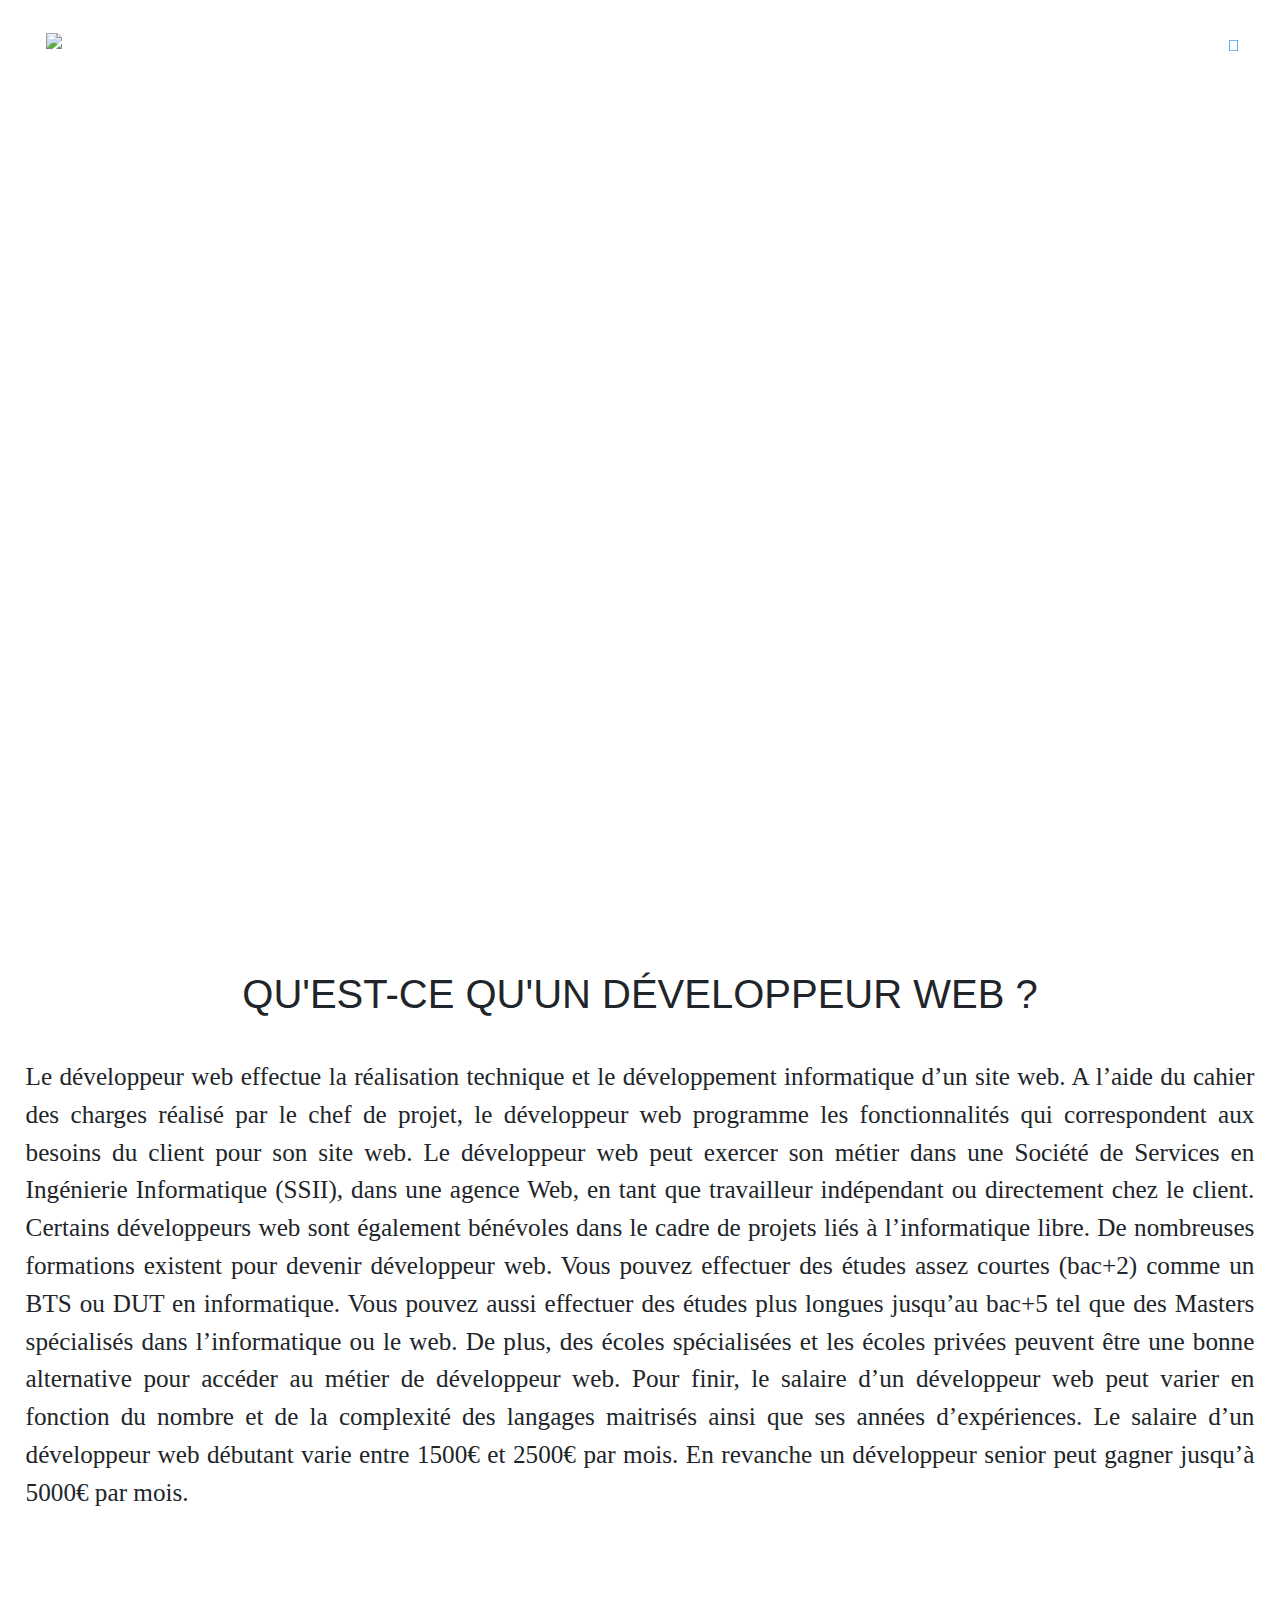
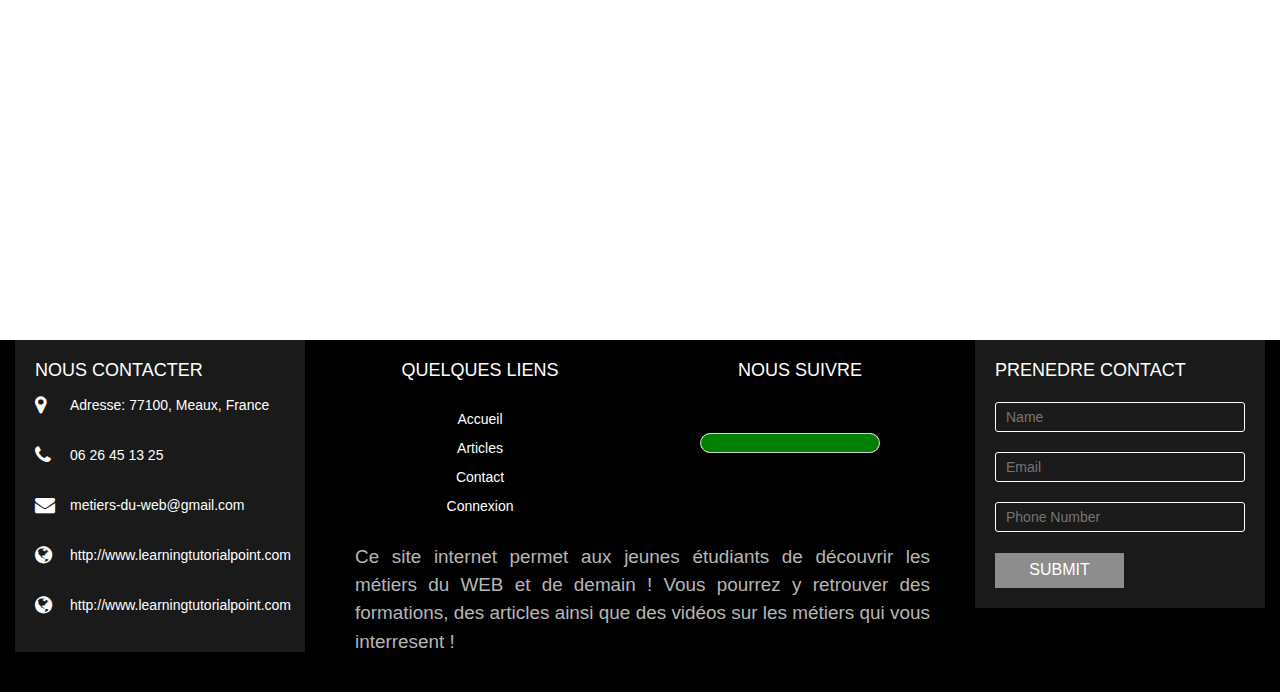
==== page/article1.html @ f85c5492 "first commit" ====
<!DOCTYPE html>
<html lang="fr">
<head>
      <meta charset="UTF-8">
      <meta name="viewport" content="width=device-width, initial-scale=1.0">
      <meta http-equiv="X-UA-Compatible" content="ie=edge">
      <title>Webeo et les métiers du web | Développeur web</title>
      <meta name="description" content="Bienvenue sur le site qui vous aidera à choisir votre métier du web ! Vous retrouverez ici l'article sur les développeurs web.">
      <link href="https://fonts.googleapis.com/css?family=Fira+Sans|Nunito:400,700&display=swap" rel="stylesheet">
      <meta name="keywords" lang="fr" content="metiers, web, formations, Webeo, developpeur, graphiste, integrateur, designer">
      <link rel="icon" type="image/png" href="img/logo.png">
      <link rel="stylesheet" href="https://stackpath.bootstrapcdn.com/bootstrap/4.3.1/css/bootstrap.min.css" integrity="sha384-ggOyR0iXCbMQv3Xipma34MD+dH/1fQ784/j6cY/iJTQUOhcWr7x9JvoRxT2MZw1T" crossorigin="anonymous">
      <link rel="stylesheet" href="../css/style.css">
      <link rel="stylesheet" href="https://maxcdn.bootstrapcdn.com/font-awesome/4.7.0/css/font-awesome.min.css">
      <link rel="stylesheet" href="https://stackpath.bootstrapcdn.com/bootstrap/4.3.1/css/bootstrap.min.css">
      <link rel="stylesheet" href="https://use.fontawesome.com/releases/v5.7.2/css/all.css" integrity="sha384-fnmOCqbTlWIlj8LyTjo7mOUStjsKC4pOpQbqyi7RrhN7udi9RwhKkMHpvLbHG9Sr" crossorigin="anonymous">
      <script src="https://code.jquery.com/jquery-3.3.1.js"></script>
</head>
<body>
      <div class="wrapper">
            <header class="header-developpeur">

                  <nav>

                        <div class="icone-menu">
                              <i class="fa fa-bars fa-2x"></i>
                        </div>

                        <div class="logo">
                      
                        	<a href="index.html"><img src="../img/logo.png" style="width: 10%;"></a>
                        </div>

                        <div class="menu">
                              <ul>
                                    <li><a href="../index.html">Accueil</a></li>
                                    <li><a href="blog.html">Articles</a></li>
                                    <li><a href="contact.html">Contact</a></li>
                                    <li><a href="connexion.html">Connexion</a></li>
                                    <a href="panier.html" <i class="fas fa-shopping-bag" text-decoration="none"></i></a>
                              </ul>
                        </div>
                  </nav>
            </header>
      </div>

      <script type="text/javascript">

      // Menu-toggle button

      $(document).ready(function() {
            $(".icone-menu").on("click", function() {
                  $("nav ul").toggleClass("showing");
            });
      });

      // Scrolling Effect

      $(window).on("scroll", function() {
            if($(window).scrollTop()) {
                  $('nav').addClass('black');
            }

            else {
                  $('nav').removeClass('black');
            }
      })
		</script>

<section class="full-page">
      <section class="top">
            <div class="contenu">
                  <h1>Qu'est-ce qu'un Développeur Web ?</h1>
            </div>
            <div class="contenu-article">
              Le développeur web effectue la réalisation technique et le développement informatique d’un site web. A l’aide du cahier des charges réalisé par le chef de projet, le développeur web programme les fonctionnalités qui correspondent aux besoins du client pour son site web. Le développeur web peut exercer son métier dans une Société de Services en Ingénierie Informatique (SSII), dans une agence Web, en tant que travailleur indépendant ou directement chez le client. Certains développeurs web sont également bénévoles dans le cadre de projets liés à l’informatique libre. De nombreuses formations existent pour devenir développeur web. Vous pouvez effectuer des études assez courtes (bac+2) comme un BTS ou DUT en informatique. Vous pouvez aussi effectuer des études plus longues jusqu’au bac+5 tel que des Masters spécialisés dans l’informatique ou le web. De plus, des écoles spécialisées et les écoles privées peuvent être une bonne alternative pour accéder au métier de développeur web. Pour finir, le salaire d’un développeur web peut varier en fonction du nombre et de la complexité des langages maitrisés ainsi que ses années d’expériences. Le salaire d’un développeur web débutant varie entre 1500€ et 2500€ par mois. En revanche un développeur senior peut gagner jusqu’à 5000€ par mois.
            </div>
            <div>
              <center><iframe width="1100" height="615" src="https://www.youtube.com/embed/6ALDzbxuk3g" frameborder="0" allow="accelerometer; autoplay; encrypted-media; gyroscope; picture-in-picture" allowfullscreen></iframe></center>
            </div> 
      </section>
</section>

<div class="footer-wrapper">
  <div class="top-img"></div>
  <div class="container-fluid">
    

    <div class="footer-mid-part">
      <div class="row">
        <div class="col-lg-3 col-md-6 col-sm-12">
          <div class="footer-section-one">
            <div class="footer-heading"><h2>Nous contacter</h2></div>
 <div class="footer-contact-box">
            <div class="footer-contact-icon"><i class="fa fa-map-marker"></i></div>
            <div class="footer-contact-text">
              <p>Adresse: 77100, Meaux, France</p>
            </div>
            <div class="clr"></div>
          </div>

           <div class="footer-contact-box">
            <div class="footer-contact-icon"><i class="fa fa-phone"></i></div>
            <div class="footer-contact-text">
              <p><a href="tel:+012-3456-789">06 26 45 13 25</a></p>
            </div>
            <div class="clr"></div>
          </div>

           

           <div class="footer-contact-box">
            <div class="footer-contact-icon"><i class="fa fa-envelope"></i></div>
            <div class="footer-contact-text">
              <p><a href="mailto:info@learningtutorialpoingt.com">metiers-du-web@gmail.com</a></p>
            </div>
            <div class="clr"></div>
          </div>

           <div class="footer-contact-box">
            <div class="footer-contact-icon"><i class="fa fa-globe"></i></div>
            <div class="footer-contact-text">
               <p><a href="http://www.learningtutorialpoint.com">http://www.learningtutorialpoint.com</a></p>
            </div>
            <div class="clr"></div>
          </div>

          <div class="footer-contact-box">
            <div class="footer-contact-icon"><i class="fa fa-globe"></i></div>
            <div class="footer-contact-text">
               <p><a href="http://www.learningtutorialpoint.com">http://www.learningtutorialpoint.com</a></p>
            </div>
            <div class="clr"></div>
          </div>


          </div>

        </div>
        <div class="col-lg-3 col-md-6 col-sm-12">
          <div class="footer-section-two">
            <div class="footer-heading"><h2>Quelques liens</h2></div>
            <div class="footer-link">
              <ul>
                <li><a href="../index.html">Accueil</a></li>
                <li><a href="blog.html">Articles</a></li>
                <li><a href="contact.html">Contact</a></li>
                <li><a href="connexion.html">Connexion</a></li>
              </ul>
              <p class="pitch">Ce site internet permet aux jeunes étudiants de découvrir les métiers du WEB et de demain ! Vous pourrez y retrouver des formations, des articles ainsi que des vidéos sur les métiers qui vous interresent !</p>
            </div>
          </div>
        </div>
        <div class="col-lg-3 col-md-6 col-sm-12">
          <div class="footer-section-two">
            <div class="footer-heading"><h2>Nous suivre</h2></div>
             <div class="footer-link-icons">
              <a href="https://twitter.com/" class="twitter" target="blank"><i class="fab fa-twitter fa-lg white-text  mr-3 fa-2x"></i></a>
              <a href="https://fr-fr.facebook.com/" class="facebook" target="blank"><i class="fab fa-facebook-f fa-lg white-text mr-3 fa-2x"></i></a>
              <a href="https://www.instagram.com/?hl=fr" class="instagram" target="blank"><i class="fab fa-instagram fa-lg white-text  mr-3 fa-2x"></i></a>
              <a href="https://www.google.fr/" class="google" target="blank"><i class="fab fa-google fa-lg white-text  mr-3 fa-2x"></i></a>
              <a href="https://www.linkedin.com/" class="linkedin" target="blank"><i class="fab fa-linkedin-in fa-lg white-text  mr-3 fa-2x"></i></a>
              <section>
              <div class="loader">
                <a href="loader.html"><div class="loader-active"></div></a>
              </div>
              </section>

            </div>
          </div>
        </div>
        <div class="col-lg-3 col-md-6 col-sm-12">
          <div class="footer-section-three">
            <div class="footer-heading"><h2>Prenedre contact</h2></div>
             <div class="footer-form">
               <form method="post" action="#">
                 <div class="footer-form-box">
                   <input type="text" class="footer-form-style" placeholder="Name">
                 </div>
                 <div class="footer-form-box">
                   <input type="text" class="footer-form-style" placeholder="Email">
                 </div>
                 <div class="footer-form-box">
                   <input type="text" class="footer-form-style" placeholder="Phone Number">
                 </div>
                 <div class="footer-form-box">
                   <input type="submit" class="footer-form-submit-style" value="SUBMIT" ">
                 </div>
               </form>
             </div>

          </div>
        </div>
      </div>
    </div>
  </div>
</div>

<script src="https://code.jquery.com/jquery-3.3.1.slim.min.js" integrity="sha384-q8i/X+965DzO0rT7abK41JStQIAqVgRVzpbzo5smXKp4YfRvH+8abtTE1Pi6jizo" crossorigin="anonymous"></script>
<script src="https://cdnjs.cloudflare.com/ajax/libs/popper.js/1.14.7/umd/popper.min.js" integrity="sha384-UO2eT0CpHqdSJQ6hJty5KVphtPhzWj9WO1clHTMGa3JDZwrnQq4sF86dIHNDz0W1" crossorigin="anonymous"></script>
<script src="https://stackpath.bootstrapcdn.com/bootstrap/4.3.1/js/bootstrap.min.js" integrity="sha384-JjSmVgyd0p3pXB1rRibZUAYoIIy6OrQ6VrjIEaFf/nJGzIxFDsf4x0xIM+B07jRM" crossorigin="anonymous"></script>


</body>
<script src="https://maxcdn.bootstrapcdn.com/bootstrap/3.3.7/js/bootstrap.min.js" integrity="sha384-Tc5IQib027qvyjSMfHjOMaLkfuWVxZxUPnCJA7l2mCWNIpG9mGCD8wGNIcPD7Txa" crossorigin="anonymous"></script>
</html>
---- css/style.css ----
html,
body {
  margin: 0;
  padding: 0;
  width: 100%;
}

body {
  font-family: "Helvetica Neue", sans-serif;
  font-weight: lighter;
}

img[src="https://cdn.000webhost.com/000webhost/logo/footer-powered-by-000webhost-white2.png"] {
  display: none;
}

.body2 {
  margin: 0;
  padding: 0;
  background-image: linear-gradient(to right bottom, #b83fd5, #8969e9, #5a83ec, #4194e2, #51a0d1);
  background-size: cover;
  background-repeat: no-repeat;
  height: 100%;
  font-family: "Numans", sans-serif;
}

#login .container #login-row #login-column #login-box {
  margin-top: 120px;
  max-width: 300%;
  height: 300%;
  border: 1px solid #9c9c9c;
  background-color: #eaeaea;
}
#login .container #login-row #login-column #login-box #login-form {
  padding: 20px;
}
#login .container #login-row #login-column #login-box #login-form #register-link {
  margin-top: -85px;
}

.header1 {
  width: 100%;
  height: 100vh;
  background: url(../img/metiers5.jpg) no-repeat 50% 50%;
  background-size: cover;
}

.header-developpeur {
  width: 100%;
  height: 100vh;
  background: url(../img/developpeur2.jpg) no-repeat 50% 50%;
  background-size: cover;
}

.header2 {
  width: 100%;
  height: 40vh;
  background-size: cover;
}

.contenu {
  width: 94%;
  margin: 4em auto;
  font-size: 10px;
  line-height: 30px;
  text-align: justify;
}

.logo {
  position: fixed;
  float: left;
  margin: 10px 46px;
}

nav {
  position: fixed;
  width: 100%;
  line-height: 60px;
  z-index: 99999;
}

nav ul {
  line-height: 60px;
  list-style: none;
  background: rgba(0, 0, 0, 0);
  overflow: hidden;
  color: #fff;
  padding: 0;
  text-align: right;
  margin: 0;
  padding-right: 40px;
  transition: 1s;
}

nav.black ul {
  background: #000;
}

nav ul li {
  display: inline-block;
  padding: 16px 40px;
}

nav ul li a {
  text-decoration: none;
  color: #fff;
  font-size: 16px;
}

nav ul li a:hover {
  text-decoration: none;
  color: #fff;
  font-size: 16px;
}

.icone-menu {
  line-height: 60px;
  width: 100%;
  background: #000;
  text-align: right;
  box-sizing: border-box;
  padding: 15px 24px;
  cursor: pointer;
  color: #fff;
  display: none;
}

@media (max-width: 786px) {
  .logo {
    position: fixed;
    top: 0;
    margin-top: 16px;
  }

  nav ul {
    max-height: 0px;
    background: #000;
  }

  nav.black ul {
    background: #000;
  }

  .showing {
    max-height: 34em;
  }

  nav ul li {
    box-sizing: border-box;
    width: 100%;
    padding: 24px;
    text-align: center;
  }

  .icone-menu {
    display: block;
  }
}

.top {
  width: 100%;
  max-width: 1800px;
  height: 1000px;
  display: block;
  margin: 0 auto;
  background: white;
}

section.top article {
  height: 300px;
  float: left;
  border-radius: 4px;
  overflow: hidden;
  transition: 0.4s ease;
}

section.top article:hover {
  background: #f4f5f5;
  box-shadow: 0 1px 5px #000000;
  transition: 0.4s ease;
}

section.top article {
  width: 30%;
  height: 300px;
  margin-top: 20px;
  background: #0000;
  float: left;
}

section.full-page {
  width: 100%;
  height: 100%;
  display: block;
  background: grey;
}

section.full-page2 {
  width: 100%;
  height: 100%;
  display: block;
  background: white;
}

.col-4 {
  width: 30%;
  margin: 0 1.2%;
  display: table;
  border-radius: 2px;
}

div.picture img {
  width: 100%;
}

article.post h3,
article.post p {
  padding: 1px 5px;
  text-align: justify;
}

article.post a {
  text-decoration: none;
  color: black;
}

@media screen and (max-width: 769px) {
  .col-4 {
    width: 94%;
  }
}

article.post h3 {
  font-size: 22px;
  text-align: center;
}

h1 {
  text-align: center;
}

.noir {
  background: black;
}

.contenu-article {
  margin-right: 2%;
  margin-left: 2%;
  text-align: justify;
  font-family: "Lato";
  font-size: 2.8vh;
}

.panier-article {
  position: relative;
  left: 10%;
  padding-top: 10%;
}

.panier-quantite {
  position: relative;
  left: 60%;
  display: inline;
}

.panier-prix {
  position: relative;
  left: 90%;
}

#panier {
  overflow: auto;
  text-align: center;
}
#panier-article {
  float: left;
  padding-left: 7%;
}
#panier-quantite {
  float: right;
  padding-right: 7%;
}
#panier-prix {
  display: inline;
}

#hr-panier {
  border: 0;
  height: 1px;
  background: #333;
  background-image: linear-gradient(to right, #ddd, #333, #ddd);
}

#panier h2 {
  font-size: 180%;
  font-family: "Lato";
  color: #595959;
}

article h1 {
  font-size: 250%;
  font-family: "Lato";
}

#contenu-panier img {
  position: relative;
  padding-left: 4.2%;
}

#contenu-panier p {
  float: right;
  padding-right: 6.5%;
  font-size: 150%;
  font-weight: bold;
}

.plus-minus-input {
  position: relative;
  padding-left: 41.5%;
}

.plus-minus-input .input-group-field {
  text-align: center;
  margin-left: 0.5rem;
  margin-right: 0.5rem;
  padding: 1rem;
}

.plus-minus-input .input-group-field::-webkit-inner-spin-button,
.plus-minus-input .input-group-field ::-webkit-outer-spin-button {
  -webkit-appearance: none;
  appearance: none;
}

.plus-minus-input .input-group-button .circle {
  border-radius: 50%;
  padding: 0.5em 0.8em;
}

.info-moi {
  position: relative;
  padding-top: 10%;
}
.location {
  position: relative;
  padding-top: 5%;
}

.texte-info {
  margin-right: 2%;
  margin-left: 2%;
  padding-top: 4%;
  text-align: justify;
  font-family: "Lato";
  font-size: 2.8vh;
}

.me-contacter {
  padding-top: 6%;
}

div iframe {
  position: relative;
  padding-top: 5%;
}

* {
  margin: 0px;
  padding: 0px;
  box-sizing: border-box;
}
body {
  font-family: "Lato";
}
.clr {
  clear: both;
}
.footer-wrapper {
  width: 100%;
  height: auto;
  min-height: 250px;
  margin: auto;
  background-image: url(footer-bg.jpg);
  background-position: center;
  background-repeat: no-repeat;
  background-attachment: fixed;
  background-size: cover;
  overflow: hidden;
  position: relative;
  padding-top: 0px;
  background: black;
}
.footer-social-icons {
  width: 100%;
  height: auto;
  margin: auto;
  margin-bottom: 40px;
}
.footer-social-icons ul {
  margin: 0px;
  padding: 0px;
  text-align: center;
}
.footer-social-icons ul li {
  display: inline-block;
  margin-right: 2px;
  width: 36px;
  height: 36px;
  text-align: center;
}
.footer-social-icons ul li a {
  color: #fff;
  display: block;
  font-size: 22px;
  text-shadow: 0px 0px 5px rgba(0, 0, 0, 0.75);
}
.footer-social-icons ul li a i {
  line-height: 36px;
}
.footer-social-icons ul li:nth-child(1) {
  background: #3b5998;
}
.footer-social-icons ul li:nth-child(2) {
  background: #1da1f2;
}
.footer-social-icons ul li:nth-child(3) {
  background: #25d366;
}
.footer-social-icons ul li:nth-child(4) {
  background: #c32aa3;
}
.footer-social-icons ul li:nth-child(5) {
  background: #007bb5;
}
.footer-social-icons ul li:nth-child(6) {
  background: #ff0000;
}
.footer-social-icons ul li:nth-child(7) {
  background: #db4437;
}
.footer-social-icons ul li:nth-child(8) {
  background: #00aff0;
}
.footer-social-icons ul li:nth-child(9) {
  background: #09b83e;
}
.footer-social-icons ul li:nth-child(10) {
  background: #bd081c;
}
.footer-mid-part {
  width: 100%;
  height: auto;
  margin: auto;
}
.footer-section-one {
  width: 100%;
  height: auto;
  margin: auto;
  padding: 20px 20px;
  background: rgba(255, 255, 255, 0.1);
}
.footer-section-two {
  width: 100%;
  height: auto;
  margin: auto;
  padding: 20px 20px;
}
.footer-section-three {
  width: 100%;
  height: auto;
  margin: auto;
  padding: 20px 20px;
  background: rgba(255, 255, 255, 0.1);
}
.footer-heading {
  width: 100%;
  height: auto;
  margin: auto;
}
.footer-heading h2 {
  font-size: 18px;
  text-align: left;
  color: #fff;
  text-transform: uppercase;
  margin: 0px;
}
.footer-contact-box {
  width: 100%;
  height: auto;
  margin: auto;
  margin-top: 13px;
}
.footer-contact-icon {
  width: 25px;
  height: 25px;
  float: left;
}
.footer-contact-icon i {
  color: #fff;
  font-size: 20px;
}
.footer-contact-text {
  width: 85%;
  height: auto;
  float: left;
  margin-left: 10px;
}
.footer-contact-text p {
  font-size: 14px;
  text-align: left;
  color: #fff;
  cursor: pointer;
}
.footer-contact-text p a {
  font-size: 14px;
  text-align: left;
  color: #fff;
  text-decoration: none;
}
.footer-contact-text p:hover {
  color: #13c9e1;
}
.footer-contact-box:hover .footer-contact-icon i {
  color: #13c9e1;
}
.footer-contact-box:hover .footer-contact-text p a {
  color: #13c9e1;
}
.footer-link {
  width: 100%;
  height: auto;
  margin: auto;
  margin-top: 20px;
}
.footer-link ul {
  margin: 0px;
  padding: 0px;
}
.footer-link ul li {
  list-style-type: none;
  text-align: center;
  padding-top: 5px;
}
.footer-link ul li a {
  font-size: 14px;
  color: #fff;
  text-decoration: none;
  text-transform: capitalize;
}
.footer-link ul li a:hover {
  color: #13c9e1;
}
.footer-link-icons {
  margin-top: 10%;
  margin-left: 10%;
}

.footer-section-two .footer-heading h2 {
  text-align: center;
}
.footer-form {
  width: 100%;
  height: auto;
  margin: auto;
  margin-top: 20px;
}
.footer-form-box {
  width: 100%;
  height: auto;
  margin: auto;
  margin-top: 20px;
}
.footer-form-style {
  width: 100%;
  height: 40px;
  border-left: none;
  border-top: none;
  border-right: none;
  border-bottom: 1px solid rgba(255, 255, 255, 0.1);
  background: transparent;
  font-size: 14px;
  text-align: left;
  padding: 0px 10px;
  color: #fff;
}
.footer-form-submit-style {
  width: 129px;
  height: 35px;
  font-size: 16px;
  text-align: center;
  color: #fff;
  text-transform: uppercase;
  background: rgba(255, 255, 255, 0.5);
  border: none;
  margin-top: 1px;
}
.footer-form-submit-style:active {
  background: #13c9e1;
}
.footer-bottom {
  width: 100%;
  height: auto;
  margin: auto;
  margin-top: 10px;
  margin-bottom: 10px;
}
.footer-bottom {
  font-size: 14px;
  text-align: center;
  color: #fff;
}
.top-img {
  position: absolute;
  background: url(top-divder.png);
  top: -20px;
  left: 0px;
  width: 100%;
  height: 55px;
}
h1 {
  font-size: 60px;
  text-align: center;
  text-transform: uppercase;
  padding-top: 30px;
}
h1 span {
  color: #f00;
}
/*RESPONSIVE CODE*/
@media only screen and (max-width: 1199px) {
  .footer-wrapper {
    position: relative;
    background-attachment: scroll;
  }
  h1 {
    font-size: 4vw !important;
    padding-top: 10px;
    padding-bottom: 10px;
  }
  .footer-section-one {
    padding: 12px;
  }
  .footer-social-icons ul li {
    margin-bottom: 5px;
  }
}

.twitter {
  width: 220px;
  text-decoration: none;
}

.col-lg-3 col-md-6 col-sm-12 section {
  width: 20%;
  margin: 50 auto;
}

.loader {
  width: 80%;
  height: 20px;
  background: white;
  border-radius: 10px;
  border: 1px solid lightgrey;
  overflow: hidden;
}

.loader-active {
  width: 100%;
  height: 100%;
  background: green;
  animation-name: loader;
  animation-duration: 4s;
  animation-iteration-count: infinite; /*1, 2, more or infinite */
  animation-timing-function: linear; /* ease, ease-in, ease-in-out, linear, cubic-bezier(x1, y1, x2, y2) */
  /*
   animation-delay: 2s;
  */
}

@keyframes loader {
  0% {
    background-color: #1b80cd;
    width: 0%;
  }
  50% {
    background-color: #a23daf;
    width: 50%;
  }
  100% {
    background-color: #ff0000;
    width: 100%;
  }
}

.lds-facebook {
  display: inline-block;
  position: relative;
  width: 64px;
  height: 64px;
}
.lds-facebook div {
  display: inline-block;
  position: absolute;
  left: 6px;
  width: 13px;
  background: #fff;
  animation: lds-facebook 1.2s cubic-bezier(0, 0.5, 0.5, 1) infinite;
}
.lds-facebook div:nth-child(1) {
  left: 6px;
  animation-delay: -0.24s;
}
.lds-facebook div:nth-child(2) {
  left: 26px;
  animation-delay: -0.12s;
}
.lds-facebook div:nth-child(3) {
  left: 45px;
  animation-delay: 0;
}
@keyframes lds-facebook {
  0% {
    top: 6px;
    height: 51px;
  }
  50%,
  100% {
    top: 19px;
    height: 26px;
  }
}

.titre-connexion {
  font-size: 6vw;
  text-align: center;
  margin-bottom: -21px;
  display: block;
}

.titre-connexion span {
  font-size: 2vw;
  text-align: center;
  display: block;
  margin-bottom: 25px;
}
.login {
  width: 20%;
  text-align: center;
  background: #fff;
  height: 300px;
  padding: 10px;
  margin: 50px auto;
}

.login2 {
  width: 20%;
  text-align: center;
  background: #fff;
  height: 350px;
  padding: 10px;
  margin: 50px auto;
}

.div-utilisateur {
  color: #888888;
  text-align: left;
  font-size: 19px;
  margin-top: 15px;
}
.giris {
  width: 100%;
  height: 40px;
  margin-top: 10px;
  border: none;
  background: #e5e5e5;
  outline: none;
  padding: 0 10px;
}
.butonlogin {
  width: 100%;
  margin-top: 10px;
  height: 40px;
  font-weight: bold;
  background: #2196f3;
  border: none;
  color: #fff;
  transition: all 250ms;
}
.butonlogin:hover {
  background: #1e88e5;
}

.pas-encore-inscrit {
  position: relative;
  padding-top: 10px;
}

.section-connexion {
  height: 90vh;
}

.hr-connexion {
  border: 1px solid #ccc;
}

/* FORMULAIRE DE CONTACT*/

.formulaire {
  margin-top: 1%;
  margin-left: 5%;
  width: 50%;
}

input[type="text"] {
  border-radius: 3px;
  border: 0.3px solid;
  height: 30px;
}

#nom1 {
  position: relative;
  margin-left: 10%;
  padding-top: 10%;
}

#prenom1 {
  position: relative;
  margin-left: 10%;
}

#email1 {
  position: relative;
  margin-left: 10%;
}

#telephone1 {
  position: relative;
  margin-left: 10%;
}

.textarea {
  margin-left: 55%;
  margin-top: -12.7%;
  width: 30%;
}

.hr-contact {
  border-left: 1px solid black;
  height: 205px;
  position: absolute;
  left: 50.8%;
  top: 228%;
}

.pitch {
  color: #b6b6b6;
  font-size: 2.1vh;
  position: relative;
  padding-top: 10%;
  width: 230%;
  text-align: justify;
}

.bouton-paiement a {
  position: relative;
  margin-top: -10%;
  margin-left: 72%;
  width: 25%;
}

.btn-success {
  position: relative;
  margin-left: 40%;
  margin-top: 3%;
  margin-bottom: 10%;
}

.infos {
  position: relative;
  margin-top: -21%;
}
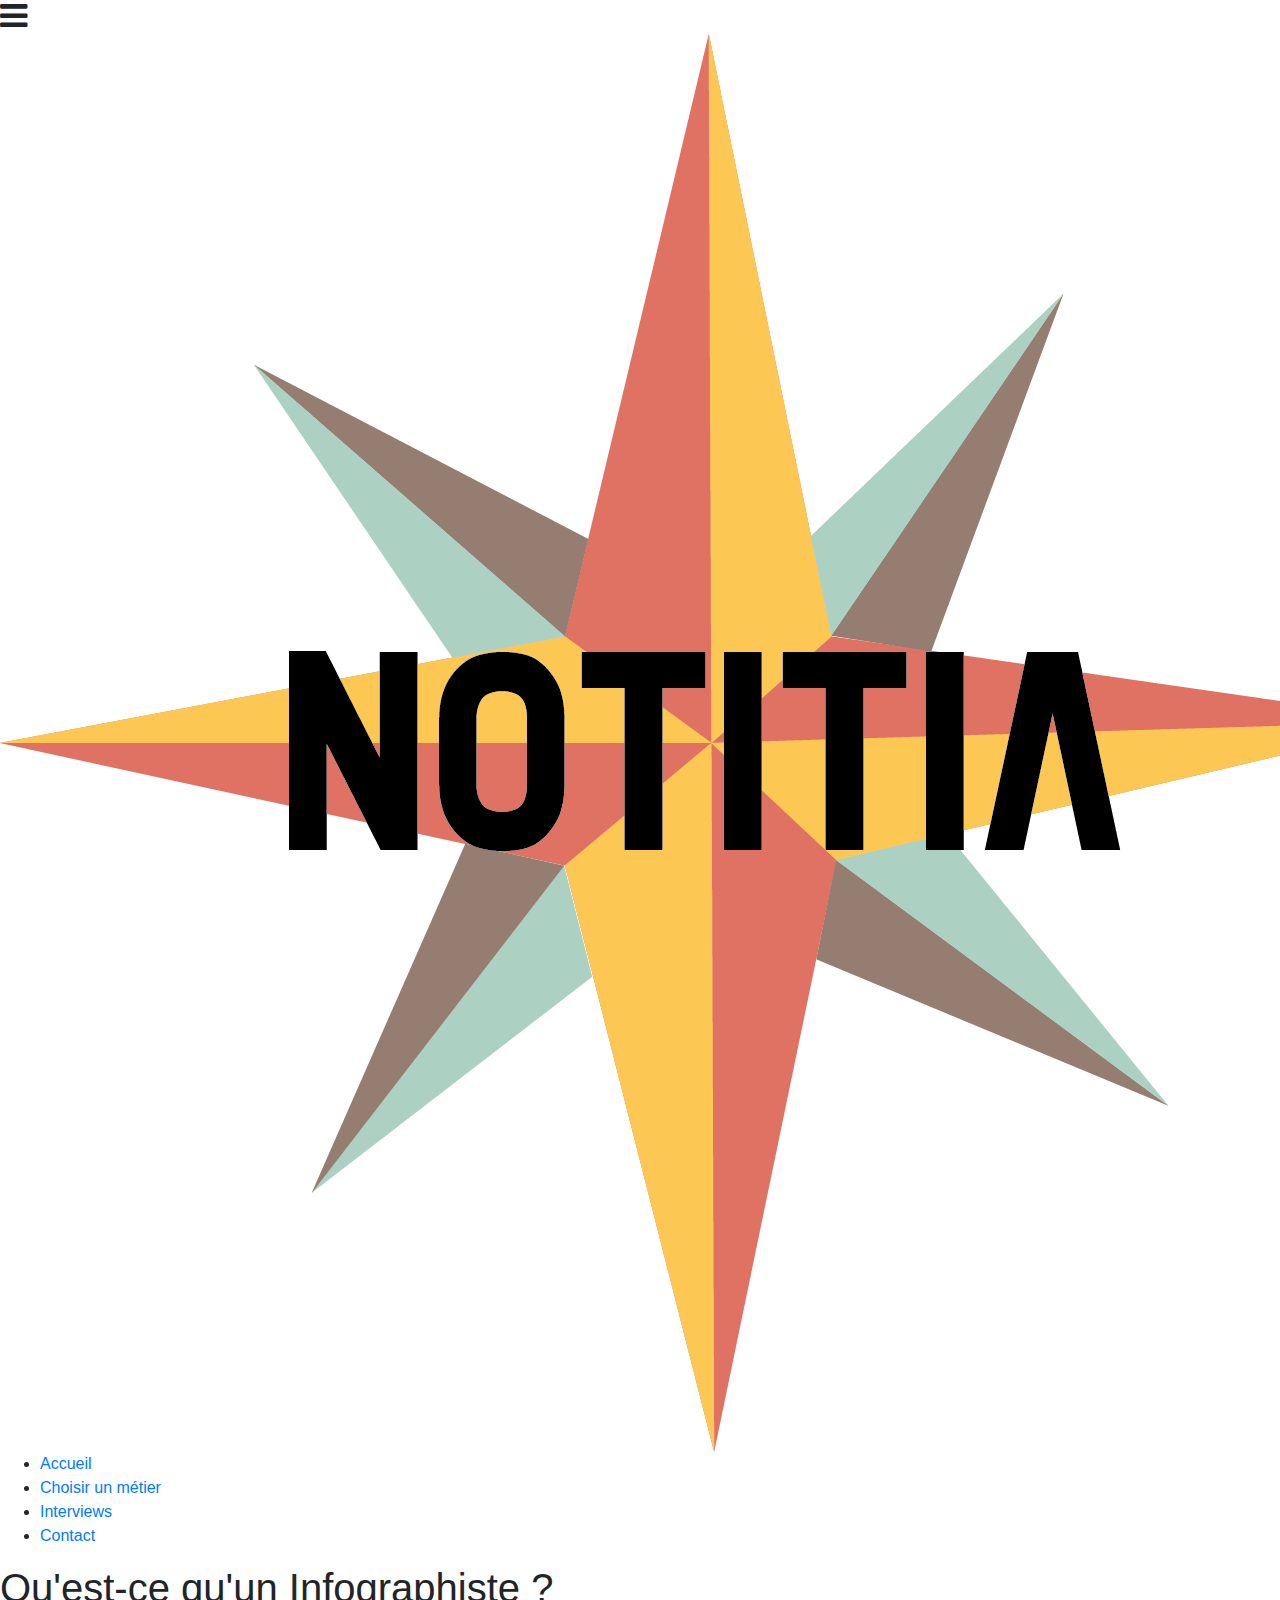
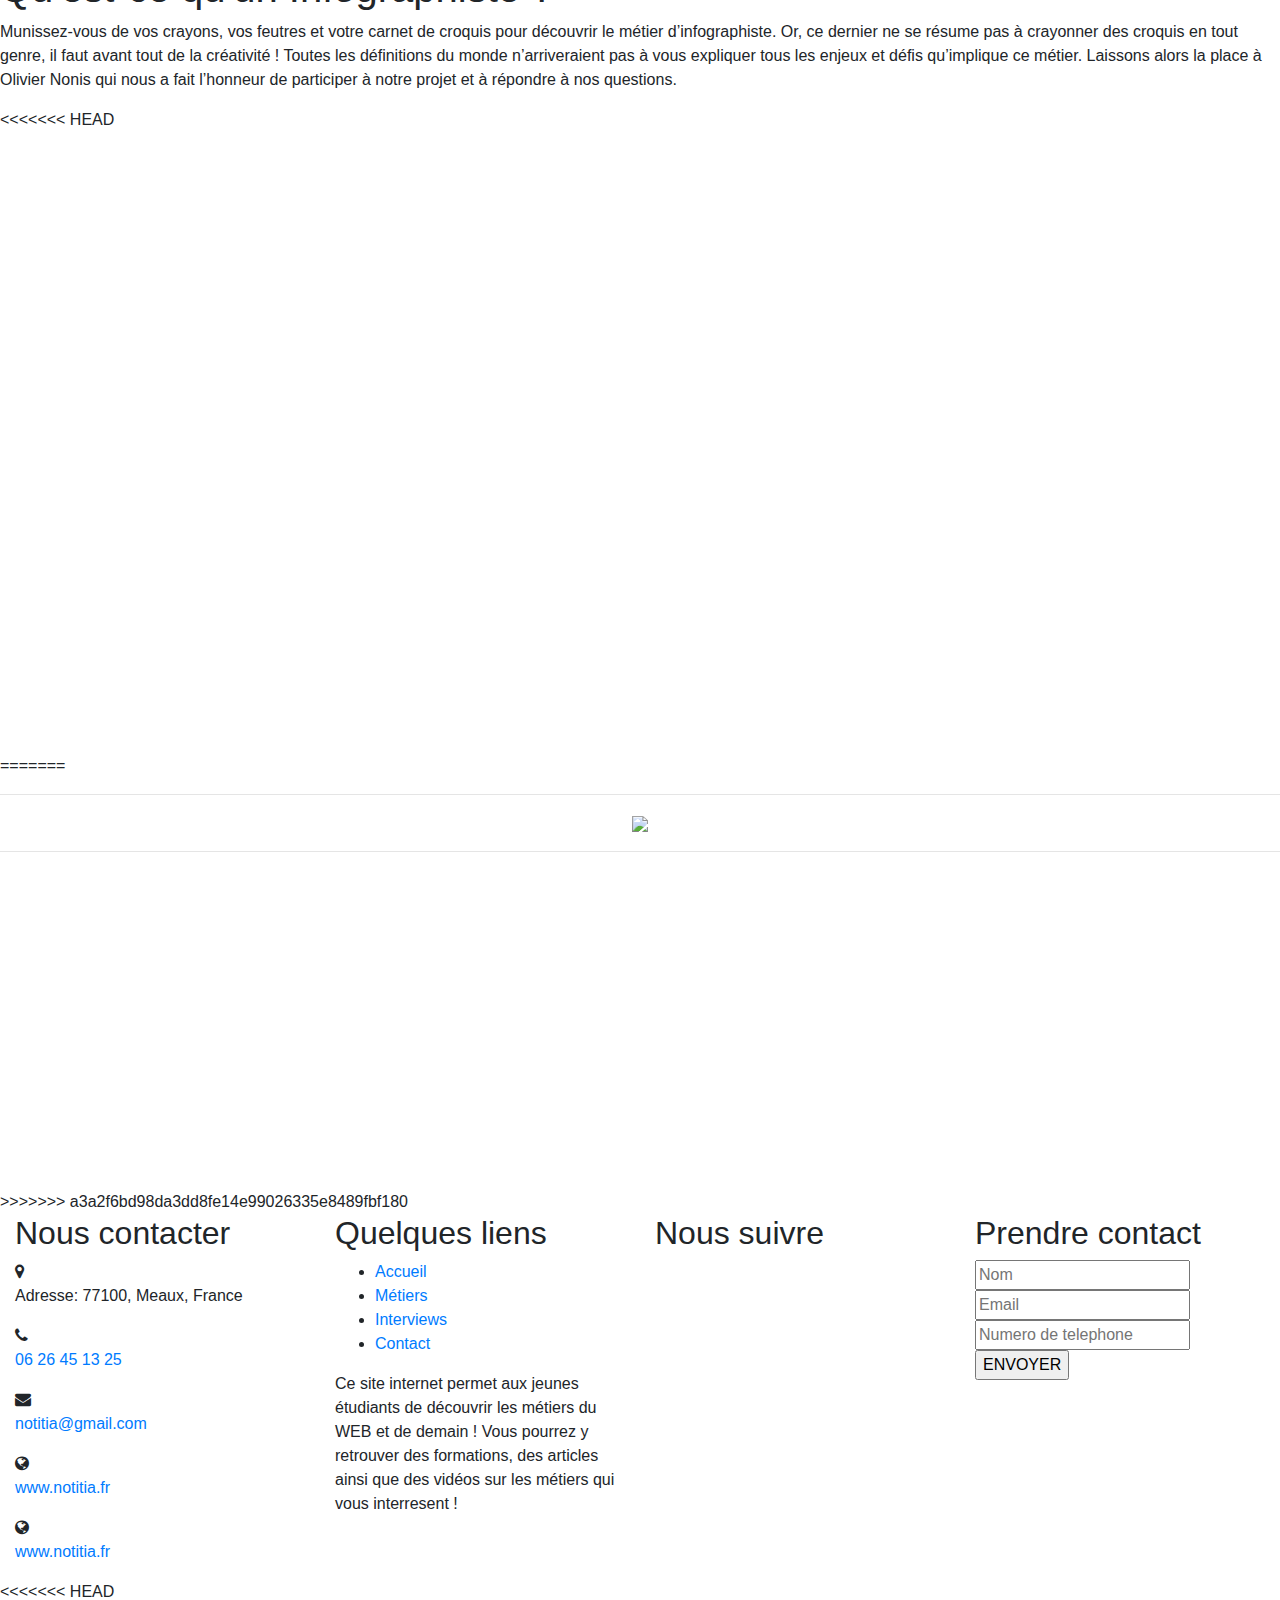
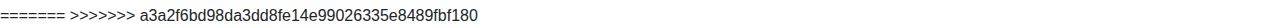
==== commit 2d773332: "first commit" ====
--- a/page/article1.html
+++ b/page/article1.html
@@ -4,21 +4,22 @@
       <meta charset="UTF-8">
       <meta name="viewport" content="width=device-width, initial-scale=1.0">
       <meta http-equiv="X-UA-Compatible" content="ie=edge">
-      <title>Webeo et les métiers du web | Développeur web</title>
+      <title>Notitia | Fiche métier</title>
       <meta name="description" content="Bienvenue sur le site qui vous aidera à choisir votre métier du web ! Vous retrouverez ici l'article sur les développeurs web.">
       <link href="https://fonts.googleapis.com/css?family=Fira+Sans|Nunito:400,700&display=swap" rel="stylesheet">
       <meta name="keywords" lang="fr" content="metiers, web, formations, Webeo, developpeur, graphiste, integrateur, designer">
-      <link rel="icon" type="image/png" href="img/logo.png">
+      <link rel="icon" type="image/png" href="../img/logo_notitia.png">
       <link rel="stylesheet" href="https://stackpath.bootstrapcdn.com/bootstrap/4.3.1/css/bootstrap.min.css" integrity="sha384-ggOyR0iXCbMQv3Xipma34MD+dH/1fQ784/j6cY/iJTQUOhcWr7x9JvoRxT2MZw1T" crossorigin="anonymous">
       <link rel="stylesheet" href="../css/style.css">
       <link rel="stylesheet" href="https://maxcdn.bootstrapcdn.com/font-awesome/4.7.0/css/font-awesome.min.css">
       <link rel="stylesheet" href="https://stackpath.bootstrapcdn.com/bootstrap/4.3.1/css/bootstrap.min.css">
       <link rel="stylesheet" href="https://use.fontawesome.com/releases/v5.7.2/css/all.css" integrity="sha384-fnmOCqbTlWIlj8LyTjo7mOUStjsKC4pOpQbqyi7RrhN7udi9RwhKkMHpvLbHG9Sr" crossorigin="anonymous">
+      <link href="https://fonts.googleapis.com/css?family=Josefin+Sans|Raleway|Roboto+Slab&display=swap" rel="stylesheet">
       <script src="https://code.jquery.com/jquery-3.3.1.js"></script>
 </head>
-<body>
+<body class="body">
       <div class="wrapper">
-            <header class="header-developpeur">
+            <header class="header1">
 
                   <nav>
 
@@ -28,53 +29,34 @@
 
                         <div class="logo">
                       
-                        	<a href="index.html"><img src="../img/logo.png" style="width: 10%;"></a>
+                        	<a href="../index.html"><img src="../img/logo_notitia.png" class="img-responsive"></a>
                         </div>
 
                         <div class="menu">
                               <ul>
                                     <li><a href="../index.html">Accueil</a></li>
-                                    <li><a href="blog.html">Articles</a></li>
-                                    <li><a href="contact.html">Contact</a></li>
-                                    <li><a href="connexion.html">Connexion</a></li>
-                                    <a href="panier.html" <i class="fas fa-shopping-bag" text-decoration="none"></i></a>
+                                    <li><a href="blog.html">Choisir un métier</a></li>
+                                    <li><a href="contact.html">Interviews</a></li>
+                                    <li><a href="contact-essai.html">Contact</a></li>
                               </ul>
                         </div>
                   </nav>
             </header>
       </div>
 
-      <script type="text/javascript">
-
-      // Menu-toggle button
-
-      $(document).ready(function() {
-            $(".icone-menu").on("click", function() {
-                  $("nav ul").toggleClass("showing");
-            });
-      });
-
-      // Scrolling Effect
-
-      $(window).on("scroll", function() {
-            if($(window).scrollTop()) {
-                  $('nav').addClass('black');
-            }
-
-            else {
-                  $('nav').removeClass('black');
-            }
-      })
-		</script>
+      
 
 <section class="full-page">
       <section class="top">
             <div class="contenu">
-                  <h1>Qu'est-ce qu'un Développeur Web ?</h1>
-            </div>
-            <div class="contenu-article">
-              Le développeur web effectue la réalisation technique et le développement informatique d’un site web. A l’aide du cahier des charges réalisé par le chef de projet, le développeur web programme les fonctionnalités qui correspondent aux besoins du client pour son site web. Le développeur web peut exercer son métier dans une Société de Services en Ingénierie Informatique (SSII), dans une agence Web, en tant que travailleur indépendant ou directement chez le client. Certains développeurs web sont également bénévoles dans le cadre de projets liés à l’informatique libre. De nombreuses formations existent pour devenir développeur web. Vous pouvez effectuer des études assez courtes (bac+2) comme un BTS ou DUT en informatique. Vous pouvez aussi effectuer des études plus longues jusqu’au bac+5 tel que des Masters spécialisés dans l’informatique ou le web. De plus, des écoles spécialisées et les écoles privées peuvent être une bonne alternative pour accéder au métier de développeur web. Pour finir, le salaire d’un développeur web peut varier en fonction du nombre et de la complexité des langages maitrisés ainsi que ses années d’expériences. Le salaire d’un développeur web débutant varie entre 1500€ et 2500€ par mois. En revanche un développeur senior peut gagner jusqu’à 5000€ par mois.
-            </div>
+                  <h1 class="h2-center">Qu'est-ce qu'un Infographiste ?</h1>
+            </div>
+            <div class="content2">
+              <p class="texte-info">
+                Munissez-vous de vos crayons, vos feutres et votre carnet de croquis pour découvrir le métier d’infographiste. Or, ce dernier ne se résume pas à crayonner des croquis en tout genre, il faut avant tout de la créativité ! Toutes les définitions du monde n’arriveraient pas à vous expliquer tous les enjeux et défis qu’implique ce métier. Laissons alors la place à Olivier Nonis qui nous a fait l’honneur de participer à notre projet et à répondre à nos questions. 
+              </p>
+            </div>
+<<<<<<< HEAD
             <div>
               <center><iframe width="1100" height="615" src="https://www.youtube.com/embed/6ALDzbxuk3g" frameborder="0" allow="accelerometer; autoplay; encrypted-media; gyroscope; picture-in-picture" allowfullscreen></iframe></center>
             </div> 
@@ -82,124 +64,146 @@
 </section>
 
 <div class="footer-wrapper">
+=======
+            <hr class="shine">
+            <center><a href="fiche-metier.html" target="_blank"><img class="fiche-metier" src="../img/capt2.png"></a></center>
+            <hr class="shine">
+            <div class="video-container2">
+                    <center><iframe width="560" height="315" src="https://www.youtube.com/embed/--oTQCysVTs" frameborder="0" allow="accelerometer; autoplay; encrypted-media; gyroscope; picture-in-picture" allowfullscreen></iframe></center>
+            </div>
+      </section>
+</section>
+
+
+<!--******************** footer ********************-->
+<div class="footer-wrapper-article">
+>>>>>>> a3a2f6bd98da3dd8fe14e99026335e8489fbf180
   <div class="top-img"></div>
-  <div class="container-fluid">
-    
-
-    <div class="footer-mid-part">
-      <div class="row">
-        <div class="col-lg-3 col-md-6 col-sm-12">
-          <div class="footer-section-one">
-            <div class="footer-heading"><h2>Nous contacter</h2></div>
- <div class="footer-contact-box">
-            <div class="footer-contact-icon"><i class="fa fa-map-marker"></i></div>
-            <div class="footer-contact-text">
-              <p>Adresse: 77100, Meaux, France</p>
-            </div>
-            <div class="clr"></div>
-          </div>
-
-           <div class="footer-contact-box">
-            <div class="footer-contact-icon"><i class="fa fa-phone"></i></div>
-            <div class="footer-contact-text">
-              <p><a href="tel:+012-3456-789">06 26 45 13 25</a></p>
-            </div>
-            <div class="clr"></div>
-          </div>
-
-           
-
-           <div class="footer-contact-box">
-            <div class="footer-contact-icon"><i class="fa fa-envelope"></i></div>
-            <div class="footer-contact-text">
-              <p><a href="mailto:info@learningtutorialpoingt.com">metiers-du-web@gmail.com</a></p>
-            </div>
-            <div class="clr"></div>
-          </div>
-
-           <div class="footer-contact-box">
-            <div class="footer-contact-icon"><i class="fa fa-globe"></i></div>
-            <div class="footer-contact-text">
-               <p><a href="http://www.learningtutorialpoint.com">http://www.learningtutorialpoint.com</a></p>
-            </div>
-            <div class="clr"></div>
-          </div>
-
-          <div class="footer-contact-box">
-            <div class="footer-contact-icon"><i class="fa fa-globe"></i></div>
-            <div class="footer-contact-text">
-               <p><a href="http://www.learningtutorialpoint.com">http://www.learningtutorialpoint.com</a></p>
-            </div>
-            <div class="clr"></div>
-          </div>
-
-
-          </div>
-
-        </div>
-        <div class="col-lg-3 col-md-6 col-sm-12">
-          <div class="footer-section-two">
-            <div class="footer-heading"><h2>Quelques liens</h2></div>
-            <div class="footer-link">
-              <ul>
-                <li><a href="../index.html">Accueil</a></li>
-                <li><a href="blog.html">Articles</a></li>
-                <li><a href="contact.html">Contact</a></li>
-                <li><a href="connexion.html">Connexion</a></li>
-              </ul>
-              <p class="pitch">Ce site internet permet aux jeunes étudiants de découvrir les métiers du WEB et de demain ! Vous pourrez y retrouver des formations, des articles ainsi que des vidéos sur les métiers qui vous interresent !</p>
-            </div>
-          </div>
-        </div>
-        <div class="col-lg-3 col-md-6 col-sm-12">
-          <div class="footer-section-two">
-            <div class="footer-heading"><h2>Nous suivre</h2></div>
-             <div class="footer-link-icons">
-              <a href="https://twitter.com/" class="twitter" target="blank"><i class="fab fa-twitter fa-lg white-text  mr-3 fa-2x"></i></a>
-              <a href="https://fr-fr.facebook.com/" class="facebook" target="blank"><i class="fab fa-facebook-f fa-lg white-text mr-3 fa-2x"></i></a>
-              <a href="https://www.instagram.com/?hl=fr" class="instagram" target="blank"><i class="fab fa-instagram fa-lg white-text  mr-3 fa-2x"></i></a>
-              <a href="https://www.google.fr/" class="google" target="blank"><i class="fab fa-google fa-lg white-text  mr-3 fa-2x"></i></a>
-              <a href="https://www.linkedin.com/" class="linkedin" target="blank"><i class="fab fa-linkedin-in fa-lg white-text  mr-3 fa-2x"></i></a>
-              <section>
-              <div class="loader">
-                <a href="loader.html"><div class="loader-active"></div></a>
-              </div>
-              </section>
-
-            </div>
-          </div>
-        </div>
-        <div class="col-lg-3 col-md-6 col-sm-12">
-          <div class="footer-section-three">
-            <div class="footer-heading"><h2>Prenedre contact</h2></div>
-             <div class="footer-form">
-               <form method="post" action="#">
-                 <div class="footer-form-box">
-                   <input type="text" class="footer-form-style" placeholder="Name">
-                 </div>
-                 <div class="footer-form-box">
-                   <input type="text" class="footer-form-style" placeholder="Email">
-                 </div>
-                 <div class="footer-form-box">
-                   <input type="text" class="footer-form-style" placeholder="Phone Number">
-                 </div>
-                 <div class="footer-form-box">
-                   <input type="submit" class="footer-form-submit-style" value="SUBMIT" ">
-                 </div>
+    <div class="container-fluid">
+      <div class="footer-mid-part">
+        <div class="row">
+          <div class="col-lg-3 col-md-6 col-sm-12">
+            <div class="footer-section-one">
+              <div class="footer-heading">
+                <h2>Nous contacter</h2>
+              </div>
+              <div class="footer-contact-box">
+                <div class="footer-contact-icon">
+                  <i class="fa fa-map-marker"></i>
+                </div>
+                <div class="footer-contact-text">
+                  <p>Adresse: 77100, Meaux, France</p>
+                </div>
+                <div class="clr"></div>
+              </div>
+              <div class="footer-contact-box">
+                <div class="footer-contact-icon">
+                  <i class="fa fa-phone"></i>
+                </div>
+                <div class="footer-contact-text">
+                  <p><a href="tel:+012-3456-789">06 26 45 13 25</a></p>
+                </div>
+                <div class="clr"></div>
+              </div>
+              <div class="footer-contact-box">
+                <div class="footer-contact-icon">
+                  <i class="fa fa-envelope"></i>
+                </div>
+                <div class="footer-contact-text">
+                  <p><a href="mailto:info@learningtutorialpoingt.com">notitia@gmail.com</a></p>
+                </div>
+                <div class="clr"></div>
+              </div>
+                <div class="footer-contact-box">
+                <div class="footer-contact-icon">
+                  <i class="fa fa-globe"></i>
+                </div>
+                <div class="footer-contact-text">
+                   <p><a href="http://www.learningtutorialpoint.com">www.notitia.fr</a></p>
+                </div>
+                <div class="clr"></div>
+              </div>
+              <div class="footer-contact-box">
+                <div class="footer-contact-icon">
+                  <i class="fa fa-globe"></i>
+                </div>
+                <div class="footer-contact-text">
+                   <p><a href="http://www.learningtutorialpoint.com">www.notitia.fr</a></p>
+                </div>
+                <div class="clr"></div>
+              </div>
+            </div>
+          </div>
+          <div class="col-lg-3 col-md-6 col-sm-12">
+              <div class="footer-section-two">
+              <div class="footer-heading">
+                <h2>Quelques liens</h2>
+              </div>
+              <div class="footer-link">
+                <ul>
+                  <li><a href="index.html">Accueil</a></li>
+                  <li><a href="page/blog.html">Métiers</a></li>
+                  <li><a href="page/contact.html">Interviews</a></li>
+                  <li><a href="page/connexion.html">Contact</a></li>
+                </ul>
+                <p class="pitch">Ce site internet permet aux jeunes étudiants de découvrir les métiers du WEB et de demain ! Vous pourrez y retrouver des formations, des articles ainsi que des vidéos sur les métiers qui vous interresent !</p>
+              </div>
+            </div>
+          </div>
+          <div class="col-lg-3 col-md-6 col-sm-12">
+            <div class="footer-section-two">
+              <div class="footer-heading">
+                <h2>Nous suivre</h2>
+              </div>
+              <div class="footer-link-icons">
+                <a href="https://twitter.com/" class="twitter" target="blank"><i class="fab fa-twitter fa-lg white-text  mr-3 fa-2x"></i></a>
+                <a href="https://fr-fr.facebook.com/" class="facebook" target="blank"><i class="fab fa-facebook-f fa-lg white-text mr-3 fa-2x"></i></a>
+                <a href="https://www.instagram.com/?hl=fr" class="instagram" target="blank"><i class="fab fa-instagram fa-lg white-text  mr-3 fa-2x"></i></a>
+                <a href="https://www.google.fr/" class="google" target="blank"><i class="fab fa-google fa-lg white-text  mr-3 fa-2x"></i></a>
+                <a href="https://www.linkedin.com/" class="linkedin" target="blank"><i class="fab fa-linkedin-in fa-lg white-text  mr-3 fa-2x"></i></a>
+                <section>
+                </section>
+              </div>
+            </div>
+          </div>
+          <div class="col-lg-3 col-md-6 col-sm-12">
+            <div class="footer-section-three">
+              <div class="footer-heading">
+                <h2>Prendre contact</h2>
+              </div>
+            <div class="footer-form">
+              <form method="post" action="#">
+                <div class="footer-form-box">
+                  <input type="text" class="footer-form-style" placeholder="Nom">
+                </div>
+                <div class="footer-form-box">
+                  <input type="text" class="footer-form-style" placeholder="Email">
+                </div>
+                <div class="footer-form-box">
+                  <input type="text" class="footer-form-style" placeholder="Numero de telephone">
+                </div>
+                <div class="footer-form-box">
+                  <input type="submit" class="footer-form-submit-style" value="ENVOYER" ">
+                </div>
                </form>
              </div>
-
+            </div>
           </div>
         </div>
       </div>
     </div>
   </div>
+<<<<<<< HEAD
 </div>
+=======
+>>>>>>> a3a2f6bd98da3dd8fe14e99026335e8489fbf180
 
 <script src="https://code.jquery.com/jquery-3.3.1.slim.min.js" integrity="sha384-q8i/X+965DzO0rT7abK41JStQIAqVgRVzpbzo5smXKp4YfRvH+8abtTE1Pi6jizo" crossorigin="anonymous"></script>
 <script src="https://cdnjs.cloudflare.com/ajax/libs/popper.js/1.14.7/umd/popper.min.js" integrity="sha384-UO2eT0CpHqdSJQ6hJty5KVphtPhzWj9WO1clHTMGa3JDZwrnQq4sF86dIHNDz0W1" crossorigin="anonymous"></script>
 <script src="https://stackpath.bootstrapcdn.com/bootstrap/4.3.1/js/bootstrap.min.js" integrity="sha384-JjSmVgyd0p3pXB1rRibZUAYoIIy6OrQ6VrjIEaFf/nJGzIxFDsf4x0xIM+B07jRM" crossorigin="anonymous"></script>
 
+<script type="text/javascript" src="../js/script.js"></script>
+
 
 </body>
 <script src="https://maxcdn.bootstrapcdn.com/bootstrap/3.3.7/js/bootstrap.min.js" integrity="sha384-Tc5IQib027qvyjSMfHjOMaLkfuWVxZxUPnCJA7l2mCWNIpG9mGCD8wGNIcPD7Txa" crossorigin="anonymous"></script>
--- a/css/style.css
+++ b/css/style.css
@@ -10,18 +10,37 @@
   font-weight: lighter;
 }
 
+<<<<<<< HEAD
 img[src="https://cdn.000webhost.com/000webhost/logo/footer-powered-by-000webhost-white2.png"] {
   display: none;
+=======
+.body {
+  background-color: #ffffff;
+>>>>>>> a3a2f6bd98da3dd8fe14e99026335e8489fbf180
 }
 
 .body2 {
-  margin: 0;
-  padding: 0;
-  background-image: linear-gradient(to right bottom, #b83fd5, #8969e9, #5a83ec, #4194e2, #51a0d1);
-  background-size: cover;
+  background-size: 100%;
   background-repeat: no-repeat;
+<<<<<<< HEAD
   height: 100%;
   font-family: "Numans", sans-serif;
+=======
+}
+
+.body2:before {
+  content: "";
+  position: fixed;
+  top: 0;
+  bottom: 0;
+  width: 100%;
+  z-index: -1;
+  background-color: #e8e8e8;
+}
+
+img[src="https://cdn.000webhost.com/000webhost/logo/footer-powered-by-000webhost-white2.png"] {
+  display: none;
+>>>>>>> a3a2f6bd98da3dd8fe14e99026335e8489fbf180
 }
 
 #login .container #login-row #login-column #login-box {
@@ -40,8 +59,12 @@
 
 .header1 {
   width: 100%;
+<<<<<<< HEAD
   height: 100vh;
   background: url(../img/metiers5.jpg) no-repeat 50% 50%;
+=======
+  height: 50.5%;
+>>>>>>> a3a2f6bd98da3dd8fe14e99026335e8489fbf180
   background-size: cover;
 }
 
@@ -55,11 +78,24 @@
 .header2 {
   width: 100%;
   height: 40vh;
+<<<<<<< HEAD
   background-size: cover;
+=======
+  background-color: black;
+  background-size: cover;
+}
+
+.img-responsive {
+  position: sticky;
+  width: 40%;
+  height: 50%;
+  cursor: pointer;
+>>>>>>> a3a2f6bd98da3dd8fe14e99026335e8489fbf180
 }
 
 .contenu {
   width: 94%;
+<<<<<<< HEAD
   margin: 4em auto;
   font-size: 10px;
   line-height: 30px;
@@ -81,6 +117,199 @@
 
 nav ul {
   line-height: 60px;
+=======
+  padding-top: 2%;
+  font-size: 10px;
+  line-height: 30px;
+}
+
+.h2-center {
+  text-align: center;
+  font-size: 45px;
+  padding-top: 5%;
+  font-family: Ubuntu;
+  font-weight: bold;
+}
+
+#h2-center-video {
+  text-align: center;
+  font-size: 45px;
+  /*margin-bottom: 50%;*/
+  font-family: Ubuntu;
+  font-weight: bold;
+}
+
+#h2-interview {
+  text-align: center;
+  font-size: 45px;
+  padding-bottom: 10%;
+  font-family: Ubuntu;
+  font-weight: bold;
+}
+
+#h2-center-metiers {
+  text-align: center;
+  font-size: 45px;
+  padding-top: 4%;
+  margin-bottom: 5%;
+  z-index: 9999999;
+  font-family: Ubuntu;
+  font-weight: bold;
+}
+
+.h2-center-accueil {
+  text-align: center;
+  font-size: 45px;
+  padding-top: 5%;
+  font-family: Ubuntu;
+  font-weight: bold;
+}
+
+#h1-center {
+  text-align: center;
+  padding-top: 3%;
+  font-size: 4vw;
+  font-family: Ubuntu;
+  font-weight: bold;
+}
+
+#equipe {
+  padding-top: -10%;
+}
+
+.logo {
+  /*position: fixed; */
+  float: left;
+  margin: 2px 46px;
+  width: 15%;
+}
+
+.click {
+  text-decoration: none;
+  color: black;
+}
+
+.click:hover {
+  text-decoration: none;
+  color: red;
+}
+
+.boxlink {
+  background-color: #2f4660;
+  width: 30%;
+  text-align: center;
+  margin-left: 35%;
+  margin-top: 5%;
+  border-radius: 4px;
+}
+
+nav {
+  width: 100%;
+  line-height: 60px;
+  z-index: 99999;
+  background-color: #da6d42;
+}
+
+/*nav {
+      width: 100%;
+      line-height: 60px;
+      z-index: 99999;
+      background-color: #DA6D42;
+    height: 120px;
+    position: fixed;
+    top: 0;
+    transition: top 0.5s;
+    transition-delay: 0.1s;
+    z-index: 999999;
+}
+
+nav.hidden {
+    top: -120px;
+}*/
+
+#image-equipe {
+  width: 60%;
+  height: 40%;
+}
+
+.col-sm-5 {
+  padding-top: 5%;
+}
+
+.video-container {
+  position: relative;
+  padding-bottom: 30.25%;
+  padding-top: 30px;
+  height: 0;
+  overflow: hidden;
+}
+
+.video-container iframe,
+.video-container object,
+.video-container embed {
+  position: absolute;
+  top: 0;
+  left: 0;
+  right: 0;
+  bottom: 15%;
+  margin: auto;
+  width: 70%;
+  height: 117%;
+}
+
+.fiche-metier {
+  width: 70%;
+  margin-top: 5%;
+  margin-bottom: 5%;
+}
+
+.fiche-metier-seule {
+  width: 95%;
+  height: 95%;
+  margin-top: 10%;
+}
+
+@media (max-width: 785px) {
+  #h2-interview {
+    font-size: 15px;
+  }
+  #h1-center {
+    font-size: 30px !important;
+  }
+  .fiche-metier {
+    width: 95%;
+    height: 100%;
+  }
+  .pitch {
+    width: 80vw !important;
+  }
+}
+
+.video-container2 {
+  position: relative;
+  padding-bottom: 30.25%;
+  padding-top: 30px;
+  margin-top: 1%;
+  height: 0;
+  overflow: hidden;
+}
+
+.video-container2 iframe,
+.video-container2 object,
+.video-container2 embed {
+  position: absolute;
+  top: 0;
+  left: 0;
+  right: 0;
+  bottom: 15%;
+  margin: auto;
+  width: 70%;
+  height: 117%;
+}
+
+nav ul {
+  line-height: 65px;
+>>>>>>> a3a2f6bd98da3dd8fe14e99026335e8489fbf180
   list-style: none;
   background: rgba(0, 0, 0, 0);
   overflow: hidden;
@@ -90,21 +319,37 @@
   margin: 0;
   padding-right: 40px;
   transition: 1s;
+<<<<<<< HEAD
+=======
+  z-index: 999999999;
+>>>>>>> a3a2f6bd98da3dd8fe14e99026335e8489fbf180
 }
 
 nav.black ul {
   background: #000;
+<<<<<<< HEAD
+=======
+  z-index: 999999999;
+>>>>>>> a3a2f6bd98da3dd8fe14e99026335e8489fbf180
 }
 
 nav ul li {
   display: inline-block;
   padding: 16px 40px;
+<<<<<<< HEAD
+=======
+  z-index: 999999999;
+>>>>>>> a3a2f6bd98da3dd8fe14e99026335e8489fbf180
 }
 
 nav ul li a {
   text-decoration: none;
   color: #fff;
   font-size: 16px;
+<<<<<<< HEAD
+=======
+  z-index: 999999999;
+>>>>>>> a3a2f6bd98da3dd8fe14e99026335e8489fbf180
 }
 
 nav ul li a:hover {
@@ -127,7 +372,11 @@
 
 @media (max-width: 786px) {
   .logo {
+<<<<<<< HEAD
     position: fixed;
+=======
+    position: absolute;
+>>>>>>> a3a2f6bd98da3dd8fe14e99026335e8489fbf180
     top: 0;
     margin-top: 16px;
   }
@@ -163,11 +412,19 @@
   height: 1000px;
   display: block;
   margin: 0 auto;
+<<<<<<< HEAD
   background: white;
+=======
+  background: #f3f3f3;
+>>>>>>> a3a2f6bd98da3dd8fe14e99026335e8489fbf180
 }
 
 section.top article {
   height: 300px;
+<<<<<<< HEAD
+=======
+  background: ;
+>>>>>>> a3a2f6bd98da3dd8fe14e99026335e8489fbf180
   float: left;
   border-radius: 4px;
   overflow: hidden;
@@ -177,7 +434,11 @@
 section.top article:hover {
   background: #f4f5f5;
   box-shadow: 0 1px 5px #000000;
+<<<<<<< HEAD
   transition: 0.4s ease;
+=======
+  transition: 0.1s ease;
+>>>>>>> a3a2f6bd98da3dd8fe14e99026335e8489fbf180
 }
 
 section.top article {
@@ -192,7 +453,10 @@
   width: 100%;
   height: 100%;
   display: block;
+<<<<<<< HEAD
   background: grey;
+=======
+>>>>>>> a3a2f6bd98da3dd8fe14e99026335e8489fbf180
 }
 
 section.full-page2 {
@@ -200,16 +464,60 @@
   height: 100%;
   display: block;
   background: white;
+<<<<<<< HEAD
 }
 
 .col-4 {
   width: 30%;
   margin: 0 1.2%;
+=======
+}
+
+.flexDiv {
+  display: flex;
+  flex-direction: row;
+  flex-wrap: wrap;
+  width: 100%;
+  justify-content: space-around;
+}
+
+.metiers {
+  width: 32%;
+  margin: 3% 1.2%;
+  display: table;
+  border-radius: 9px;
+}
+
+.metiers:hover {
+  width: 36%;
+  margin: 3% 1.2%;
   display: table;
   border-radius: 2px;
+  /*box-shadow: 1px 1px 32px black;*/
+  transition: width 1s;
+}
+
+h1,
+h2,
+h3,
+h4,
+h5,
+h6,
+p,
+span {
+  font-family: "Raleway", sans-serif !important;
+}
+
+.col-sm-5 {
+  width: 50%;
+  margin: 0 4.1%;
+>>>>>>> a3a2f6bd98da3dd8fe14e99026335e8489fbf180
+  display: table;
+  border-radius: 2px;
 }
 
 div.picture img {
+<<<<<<< HEAD
   width: 100%;
 }
 
@@ -222,6 +530,25 @@
 article.post a {
   text-decoration: none;
   color: black;
+=======
+  width: 106%;
+  margin-left: -2.9%;
+  padding-bottom: 0.1%;
+  border-radius: 3px;
+}
+
+div.post h3,
+div.post p {
+  padding: 1px 5px;
+  text-align: center;
+}
+
+div.post a {
+  text-decoration: none;
+  color: black;
+  font-size: 22px;
+  text-align: center;
+>>>>>>> a3a2f6bd98da3dd8fe14e99026335e8489fbf180
 }
 
 @media screen and (max-width: 769px) {
@@ -247,8 +574,22 @@
   margin-right: 2%;
   margin-left: 2%;
   text-align: justify;
+<<<<<<< HEAD
   font-family: "Lato";
   font-size: 2.8vh;
+=======
+  font-family: "Roboto";
+  font-size: 2.8vh;
+}
+
+.contenu-article2 {
+  width: 80%;
+  margin-left: auto;
+  margin-right: auto;
+  text-align: justify;
+  font-family: "Lato";
+  font-size: 21px;
+>>>>>>> a3a2f6bd98da3dd8fe14e99026335e8489fbf180
 }
 
 .panier-article {
@@ -337,9 +678,15 @@
   padding: 0.5em 0.8em;
 }
 
+<<<<<<< HEAD
 .info-moi {
   position: relative;
   padding-top: 10%;
+=======
+.info-nous {
+  position: relative;
+  margin-top: 25%;
+>>>>>>> a3a2f6bd98da3dd8fe14e99026335e8489fbf180
 }
 .location {
   position: relative;
@@ -347,6 +694,7 @@
 }
 
 .texte-info {
+<<<<<<< HEAD
   margin-right: 2%;
   margin-left: 2%;
   padding-top: 4%;
@@ -357,6 +705,20 @@
 
 .me-contacter {
   padding-top: 6%;
+=======
+  width: 80%;
+  margin-left: auto;
+  margin-right: auto;
+  padding-top: 1%;
+  padding-bottom: 5%;
+  text-align: justify;
+  font-family: "Lato";
+  font-size: 21px;
+}
+
+.me-contacter {
+  padding-top: 61;
+>>>>>>> a3a2f6bd98da3dd8fe14e99026335e8489fbf180
 }
 
 div iframe {
@@ -364,11 +726,20 @@
   padding-top: 5%;
 }
 
+<<<<<<< HEAD
 * {
   margin: 0px;
   padding: 0px;
   box-sizing: border-box;
 }
+body {
+  font-family: "Lato";
+}
+.clr {
+  clear: both;
+}
+.footer-wrapper {
+=======
 body {
   font-family: "Lato";
 }
@@ -387,7 +758,92 @@
   background-size: cover;
   overflow: hidden;
   position: relative;
+  margin-top: 0%;
+  background: black;
+}
+
+.footer-wrapper-blog {
+  width: 100%;
+  height: auto;
+  min-height: 250px;
+  margin: auto;
+  background-image: url(footer-bg.jpg);
+  background-position: center;
+  background-repeat: no-repeat;
+  background-attachment: fixed;
+  background-size: cover;
+  overflow: hidden;
+  position: relative;
+  margin-top: 5%;
+  background: black;
+}
+
+.footer-wrapper-interview {
+  width: 100%;
+  height: auto;
+  min-height: 250px;
+  margin: auto;
+  background-image: url(footer-bg.jpg);
+  background-position: center;
+  background-repeat: no-repeat;
+  background-attachment: fixed;
+  background-size: cover;
+  overflow: hidden;
+  position: relative;
+  margin-top: 0%;
+  background: black;
+}
+
+.footer-wrapper-article {
+  width: 100%;
+  height: auto;
+  min-height: 250px;
+  margin: auto;
+  background-image: url(footer-bg.jpg);
+  background-position: center;
+  background-repeat: no-repeat;
+  background-attachment: fixed;
+  background-size: cover;
+  overflow: hidden;
+  position: relative;
+  margin-top: 70%;
+  background: black;
+}
+
+.footer-wrapper-fiche {
+  width: 100%;
+  height: auto;
+  min-height: 250px;
+  margin: auto;
+  background-image: url(footer-bg.jpg);
+  background-position: center;
+  background-repeat: no-repeat;
+  background-attachment: fixed;
+  background-size: cover;
+  overflow: hidden;
+  position: relative;
+  margin-top: 15%;
+  background: black;
+}
+
+.footer-wrapper-contact {
+>>>>>>> a3a2f6bd98da3dd8fe14e99026335e8489fbf180
+  width: 100%;
+  height: auto;
+  min-height: 250px;
+  margin: auto;
+  background-image: url(footer-bg.jpg);
+  background-position: center;
+  background-repeat: no-repeat;
+  background-attachment: fixed;
+  background-size: cover;
+  overflow: hidden;
+  position: relative;
+<<<<<<< HEAD
   padding-top: 0px;
+=======
+  margin-top: 10%;
+>>>>>>> a3a2f6bd98da3dd8fe14e99026335e8489fbf180
   background: black;
 }
 .footer-social-icons {
@@ -811,11 +1267,19 @@
   width: 50%;
 }
 
+<<<<<<< HEAD
 input[type="text"] {
   border-radius: 3px;
   border: 0.3px solid;
   height: 30px;
 }
+=======
+/*input[type=text] {
+      border-radius: 3px;
+      border: 0.3px solid;
+      height: 30px;
+}*/
+>>>>>>> a3a2f6bd98da3dd8fe14e99026335e8489fbf180
 
 #nom1 {
   position: relative;
@@ -850,14 +1314,68 @@
   position: absolute;
   left: 50.8%;
   top: 228%;
+<<<<<<< HEAD
+=======
+}
+
+.hr-metier {
+  margin: auto;
+  margin-bottom: 5%;
+  width: 50%;
+  border: solid black 0.5px;
+}
+
+hr {
+  border: 0;
+  margin: 1.35em auto;
+  max-width: 100%;
+  background-position: 50%;
+  box-sizing: border-box;
+}
+
+.shine {
+  height: 20px;
+  width: 60%;
+  background-image: radial-gradient(farthest-side at 50% -50%, hsla(0, 0%, 0%, 0.5), hsla(0, 0%, 0%, 0));
+  position: relative;
+}
+
+.shine::before {
+  height: 1px;
+  position: absolute;
+  top: -1px;
+  left: 0;
+  right: 0;
+  background-image: linear-gradient(90deg, hsla(0, 0%, 0%, 0), hsla(0, 0%, 0%, 0.75) 50%, hsla(0, 0%, 0%, 0));
+}
+
+.hr2 {
+  width: 0%;
+  min-width: 20%;
+  max-width: 60%;
+  margin: 0 auto;
+  margin-bottom: 10%;
+  border: 0.2px solid grey;
+  border-bottom: 1px solid #666;
+  position: relative;
+  transition: box-shadow 200ms ease-in-out;
+  box-shadow: 0px 0px 0px 0px #f9f9f9;
+>>>>>>> a3a2f6bd98da3dd8fe14e99026335e8489fbf180
 }
 
 .pitch {
   color: #b6b6b6;
+<<<<<<< HEAD
   font-size: 2.1vh;
   position: relative;
   padding-top: 10%;
   width: 230%;
+=======
+  font-size: 17px;
+  position: relative;
+  padding-top: 10%;
+  width: 45vw;
+>>>>>>> a3a2f6bd98da3dd8fe14e99026335e8489fbf180
   text-align: justify;
 }
 
@@ -879,3 +1397,88 @@
   position: relative;
   margin-top: -21%;
 }
+
+@media screen and (max-width: 767px) {
+  .texte-info {
+    font-size: 13px;
+  }
+  .h2-center-accueil {
+    font-size: 25px;
+  }
+  .h2-center {
+    font-size: 25px;
+  }
+
+  #h2-center-video {
+    font-size: 15px;
+  }
+  .col-4 {
+    width: 120px;
+  }
+  .metiers {
+    width: 50%;
+  }
+}
+
+/* input[type=text], select, textarea{
+  width: 100%;
+  padding: 12px;
+  border: 1px solid #ccc;
+  border-radius: 4px;
+  box-sizing: border-box;
+  resize: vertical;
+}
+
+label {
+  padding: 12px 12px 12px 0;
+  display: inline-block;
+}
+
+input[type=submit] {
+  background-color: #4CAF50;
+  color: white;
+  padding: 12px 20px;
+  border: none;
+  border-radius: 4px;
+  cursor: pointer;
+  float: right;
+}
+
+.container {
+  border-radius: 5px;
+  background-color: #f2f2f2;
+  padding: 20px;
+}
+
+.col-25 {
+  float: left;
+  width: 25%;
+  margin-top: 6px;
+}
+
+.col-75 {
+  float: left;
+  width: 45%;
+  margin-top: 6px;
+}
+
+#subject {
+  float: left;
+  width: 75%;
+  padding-left: 6px;
+}
+
+
+.row:after {
+  content: "";
+  display: table;
+  clear: both;
+}
+
+
+@media screen and (max-width: 600px) {
+  .col-25, .col-75, input[type=submit] {
+    width: 100%;
+    margin-top: 0;
+  }
+} */
